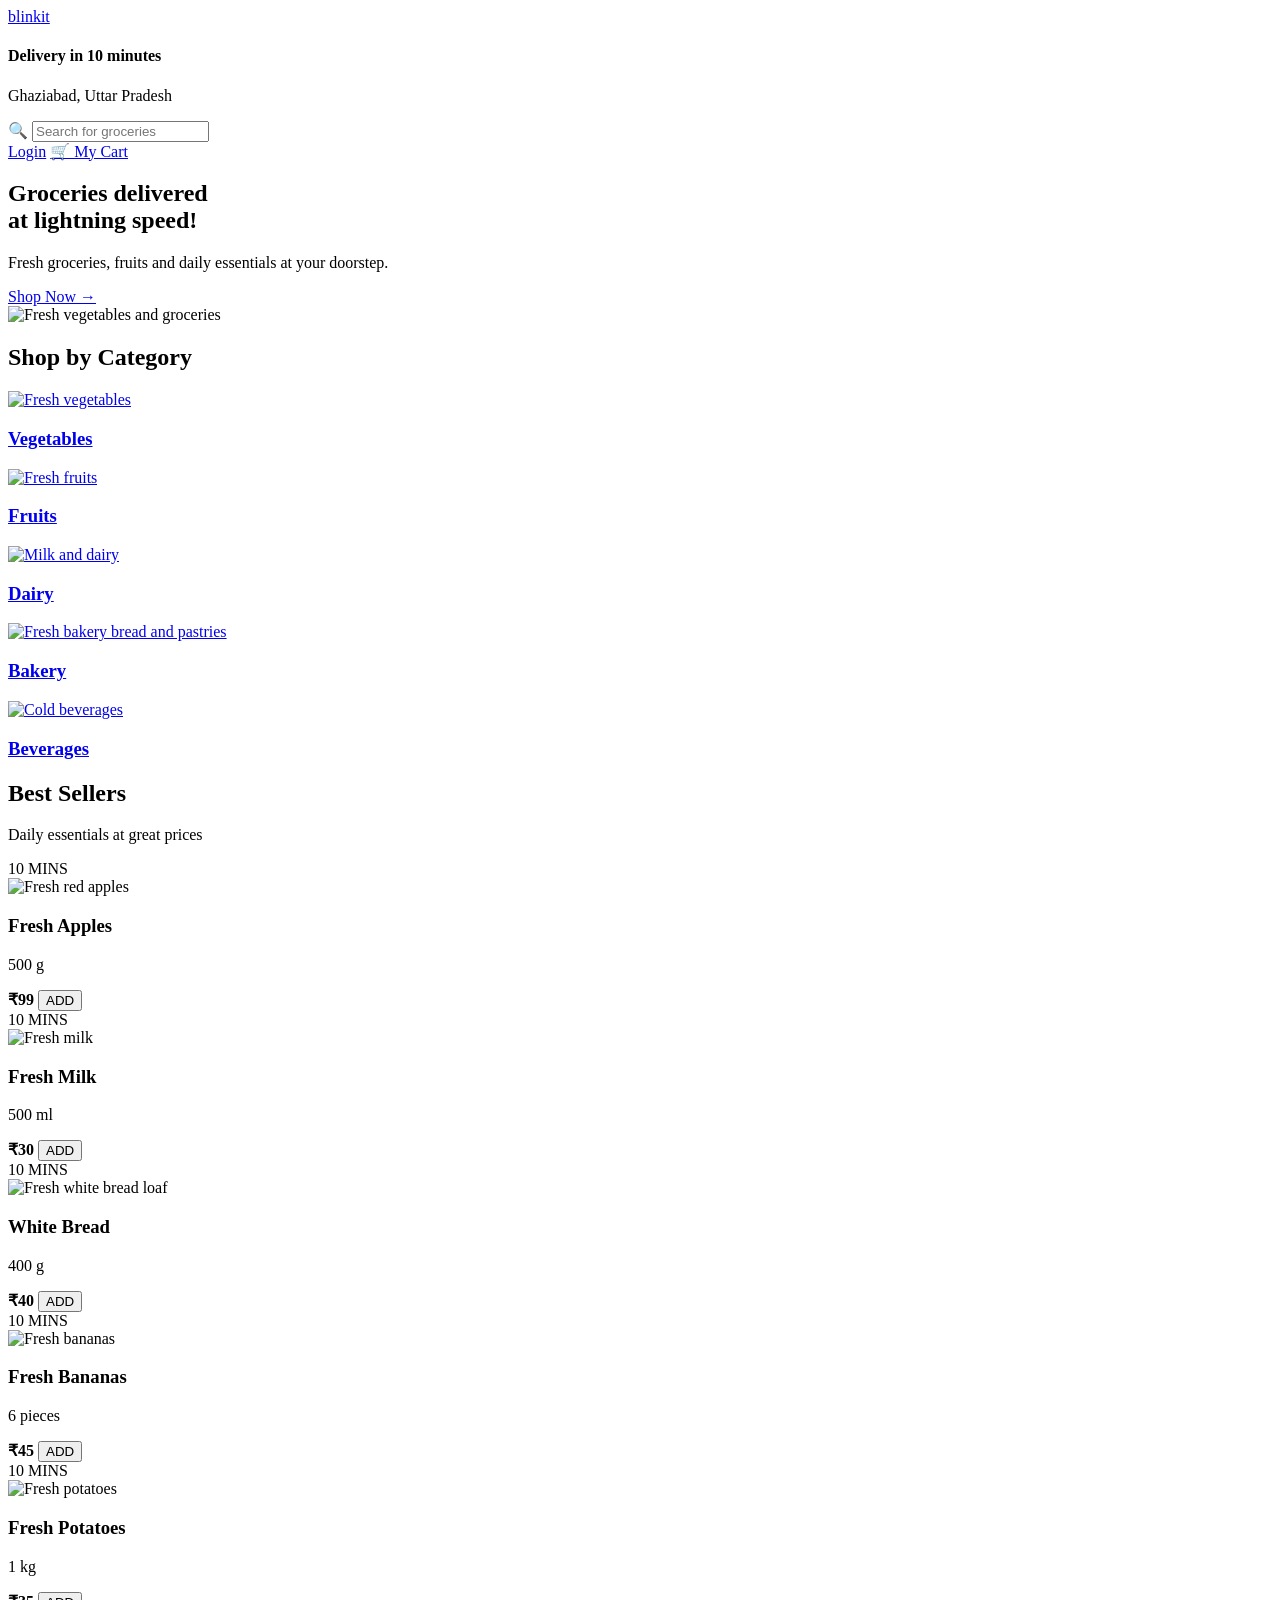
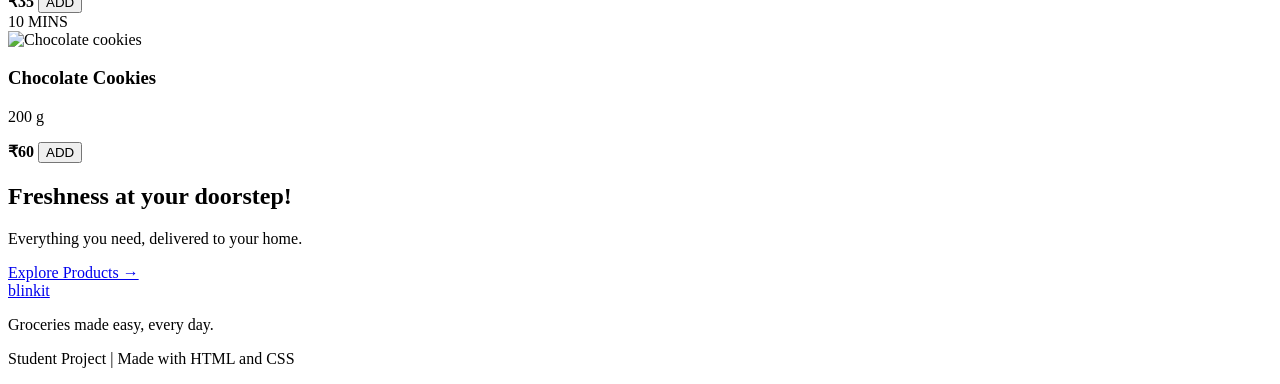
==== shopping.html @ cae52295 "Add files via upload" ====
<!DOCTYPE html>
<html lang="en">
<head>
    <meta charset="UTF-8">
    <meta name="viewport" content="width=device-width, initial-scale=1.0">
    <title>Blinkit - Online Grocery Store</title>
    <link rel="stylesheet" href="shop.css">
</head>
<body>

    <!-- NAVBAR -->
    <header class="navbar">
        <a href="#" class="logo">blink<span>it</span></a>

        <div class="location">
            <h4>Delivery in 10 minutes</h4>
            <p>Ghaziabad, Uttar Pradesh</p>
        </div>

        <div class="search-box">
            <span>🔍</span>
            <input type="search" placeholder="Search for groceries">
        </div>

        <a href="#" class="login">Login</a>
        <a href="#products" class="cart">🛒 My Cart</a>
    </header>

    <main class="container">

        <!-- HERO BANNER -->
        <section class="banner">
            <div class="banner-text">
                <h1>Groceries delivered<br>at lightning speed!</h1>
                <p>Fresh groceries, fruits and daily essentials at your doorstep.</p>
                <a href="#products" class="shop-btn">Shop Now →</a>
            </div>

            <div class="banner-visual">
                <img
                    src="https://images.unsplash.com/photo-1542838132-92c53300491e?auto=format&fit=crop&w=800&q=85"
                    alt="Fresh vegetables and groceries">
            </div>
        </section>

        <!-- CATEGORIES -->
        <section class="section">
            <div class="section-heading">
                <h2>Shop by Category</h2>
            </div>

            <div class="category-grid">
                <a href="#products" class="category-card">
                    <div class="category-image">
                        <img src="https://images.unsplash.com/photo-1540420773420-3366772f4999?auto=format&fit=crop&w=400&q=85" alt="Fresh vegetables">
                    </div>
                    <h3>Vegetables</h3>
                </a>

                <a href="#products" class="category-card">
                    <div class="category-image">
                        <img src="https://images.unsplash.com/photo-1619566636858-adf3ef46400b?auto=format&fit=crop&w=400&q=85" alt="Fresh fruits">
                    </div>
                    <h3>Fruits</h3>
                </a>

                <a href="#products" class="category-card">
                    <div class="category-image">
                        <img src="https://images.unsplash.com/photo-1563636619-e9143da7973b?auto=format&fit=crop&w=400&q=85" alt="Milk and dairy">
                    </div>
                    <h3>Dairy</h3>
                </a>

                <a href="#products" class="category-card">
                    <div class="category-image">
                        <img
                         src="https://images.unsplash.com/photo-1530610476181-d83430b64dcd?auto=format&fit=crop&w=400&q=85"
                         alt="Fresh bakery bread and pastries">
                    </div>
                    <h3>Bakery</h3>
                </a>

                <a href="#products" class="category-card">
                    <div class="category-image">
                        <img src="https://images.unsplash.com/photo-1537640538966-79f369143f8f?auto=format&fit=crop&w=400&q=85" alt="Cold beverages">
                    </div>
                    <h3>Beverages</h3>
                </a>
            </div>
        </section>

        <!-- BEST SELLERS -->
        <section class="section" id="products">
            <div class="section-heading">
                <h2>Best Sellers</h2>
            </div>
            <p class="section-subtitle">Daily essentials at great prices</p>

            <div class="product-grid">

                <article class="product-card">
                    <span class="delivery-time">10 MINS</span>
                    <div class="product-image">
                        <img src="https://images.unsplash.com/photo-1560806887-1e4cd0b6cbd6?auto=format&fit=crop&w=500&q=85" alt="Fresh red apples">
                    </div>
                    <h3>Fresh Apples</h3>
                    <p class="quantity">500 g</p>
                    <div class="product-bottom">
                        <strong>₹99</strong>
                        <button type="button">ADD</button>
                    </div>
                </article>

                <article class="product-card">
                    <span class="delivery-time">10 MINS</span>
                    <div class="product-image">
                        <img src="https://images.unsplash.com/photo-1563636619-e9143da7973b?auto=format&fit=crop&w=500&q=85" alt="Fresh milk">
                    </div>
                    <h3>Fresh Milk</h3>
                    <p class="quantity">500 ml</p>
                    <div class="product-bottom">
                        <strong>₹30</strong>
                        <button type="button">ADD</button>
                    </div>
                </article>

                <article class="product-card">
                    <span class="delivery-time">10 MINS</span>
                    <div class="product-image">
                        <img
                        src="https://images.unsplash.com/photo-1598373182133-52452f7691ef?auto=format&fit=crop&w=500&q=85"
                        alt="Fresh white bread loaf">

                    </div>
                    <h3>White Bread</h3>
                    <p class="quantity">400 g</p>
                    <div class="product-bottom">
                        <strong>₹40</strong>
                        <button type="button">ADD</button>
                    </div>
                </article>

                <article class="product-card">
                    <span class="delivery-time">10 MINS</span>
                    <div class="product-image">
                        <img src="https://images.unsplash.com/photo-1571771894821-ce9b6c11b08e?auto=format&fit=crop&w=500&q=85" alt="Fresh bananas">
                    </div>
                    <h3>Fresh Bananas</h3>
                    <p class="quantity">6 pieces</p>
                    <div class="product-bottom">
                        <strong>₹45</strong>
                        <button type="button">ADD</button>
                    </div>
                </article>

                <article class="product-card">
                    <span class="delivery-time">10 MINS</span>
                    <div class="product-image">
                        <img src="https://images.unsplash.com/photo-1518977676601-b53f82aba655?auto=format&fit=crop&w=500&q=85" alt="Fresh potatoes">
                    </div>
                    <h3>Fresh Potatoes</h3>
                    <p class="quantity">1 kg</p>
                    <div class="product-bottom">
                        <strong>₹35</strong>
                        <button type="button">ADD</button>
                    </div>
                </article>

                <article class="product-card">
                    <span class="delivery-time">10 MINS</span>
                    <div class="product-image">
                        <img src="https://images.unsplash.com/photo-1499636136210-6f4ee915583e?auto=format&fit=crop&w=500&q=85" alt="Chocolate cookies">
                    </div>
                    <h3>Chocolate Cookies</h3>
                    <p class="quantity">200 g</p>
                    <div class="product-bottom">
                        <strong>₹60</strong>
                        <button type="button">ADD</button>
                    </div>
                </article>

            </div>
        </section>

        <!-- OFFER BANNER -->
        <section class="offer">
            <h2>Freshness at your doorstep!</h2>
            <p>Everything you need, delivered to your home.</p>
            <a href="#products" class="shop-btn">Explore Products →</a>
        </section>

    </main>

    <!-- FOOTER -->
    <footer class="footer">
        <a href="#" class="logo">blink<span>it</span></a>
        <p>Groceries made easy, every day.</p>
        <p class="copyright">Student Project | Made with HTML and CSS</p>
    </footer>

</body>
</html>
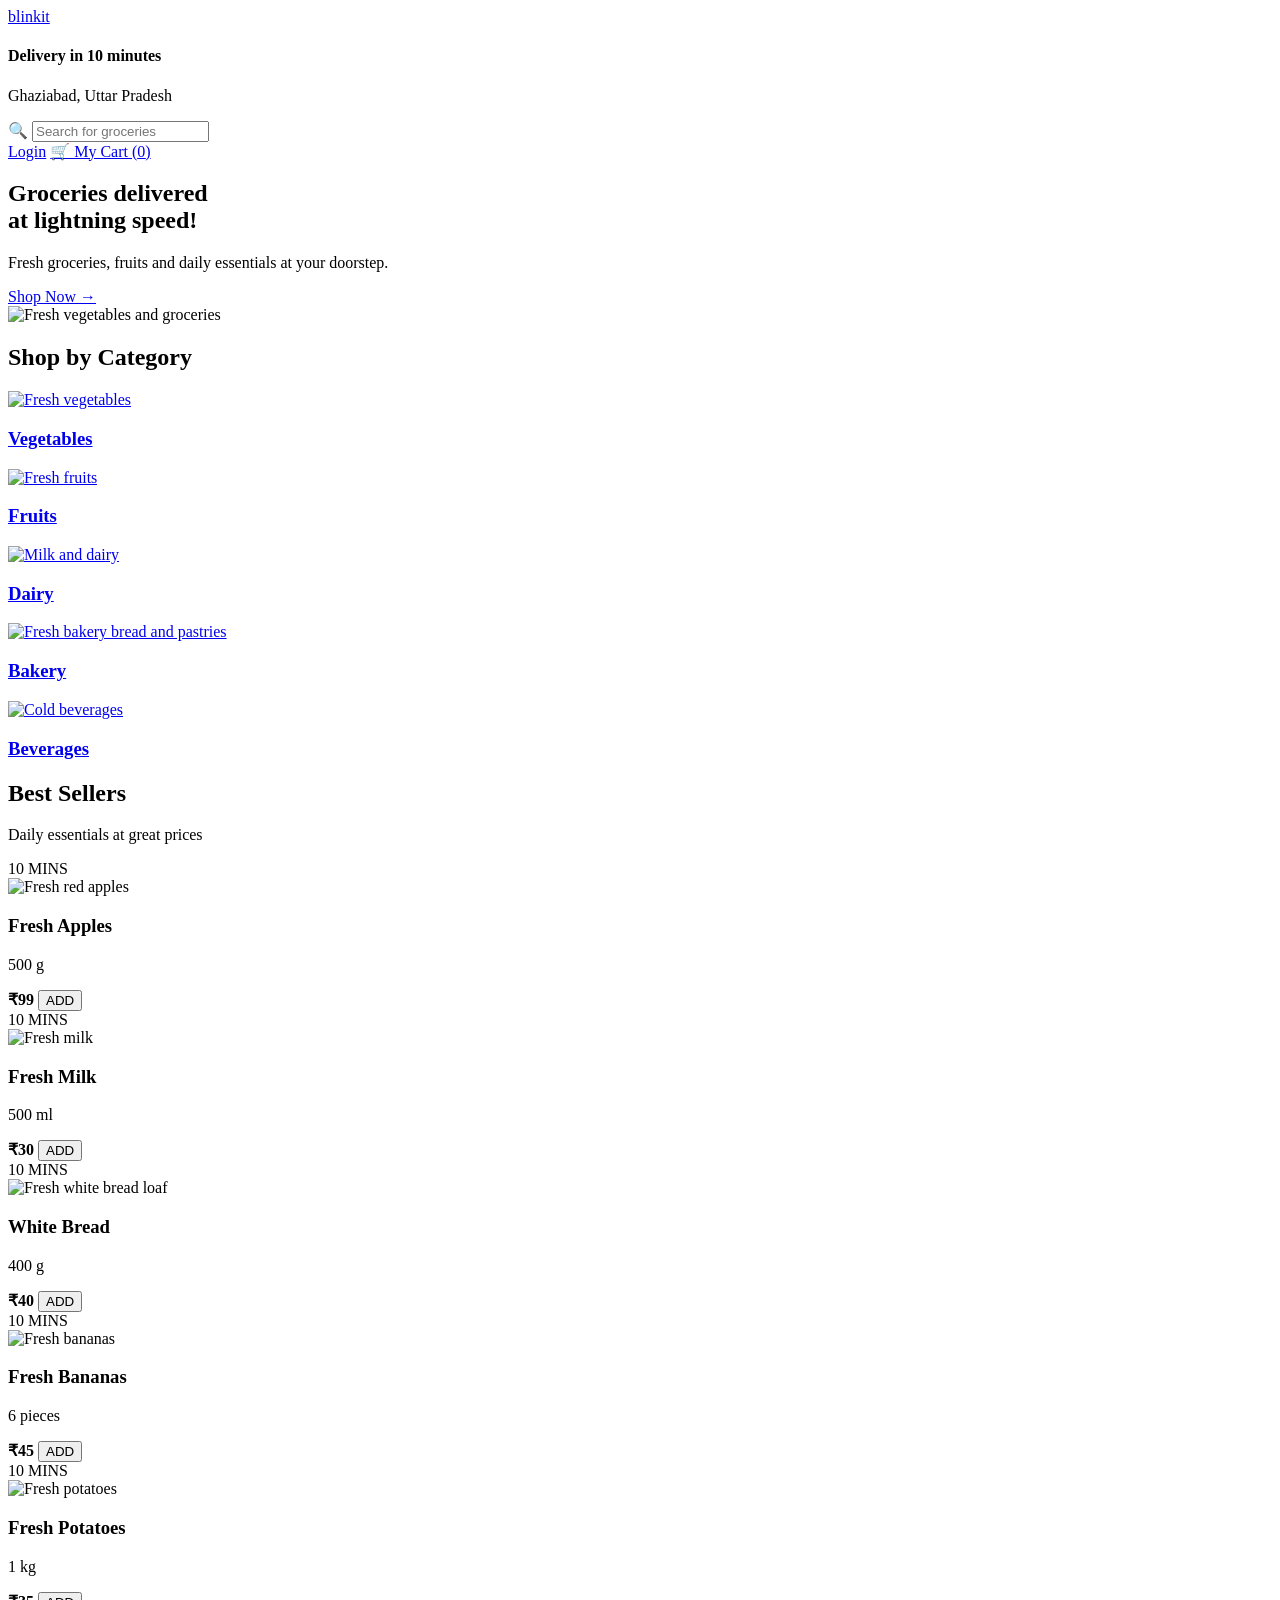
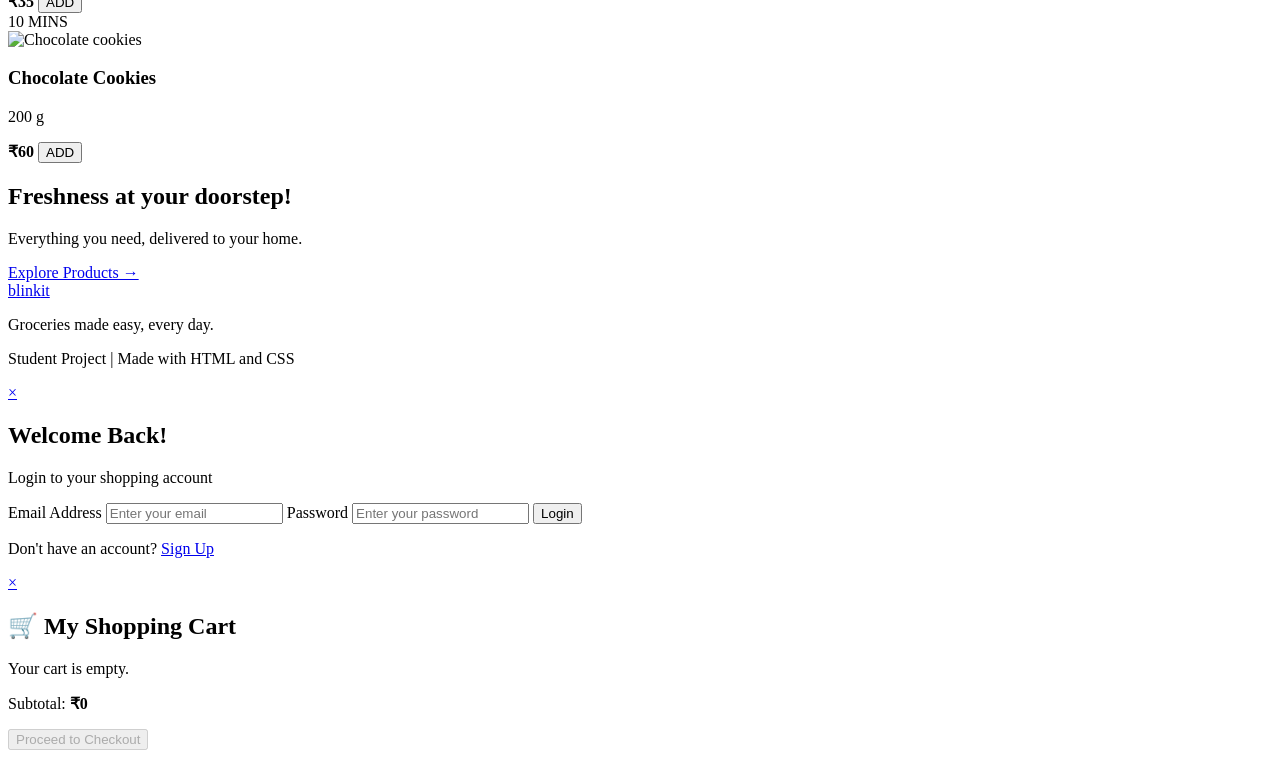
==== commit b783bb35: "Add files via upload" ====
--- a/shopping.html
+++ b/shopping.html
@@ -23,8 +23,10 @@
             <input type="search" placeholder="Search for groceries">
         </div>
 
-        <a href="#" class="login">Login</a>
-        <a href="#products" class="cart">🛒 My Cart</a>
+        <a href="#login" class="login-btn">Login</a>
+        <a href="#cart" class="cart">
+            🛒 My Cart (<span id="cart-count">0</span>)
+        </a>
     </header>
 
     <main class="container">
@@ -108,7 +110,13 @@
                     <p class="quantity">500 g</p>
                     <div class="product-bottom">
                         <strong>₹99</strong>
-                        <button type="button">ADD</button>
+                        <button
+                        type="button"
+                        class="add-to-cart"
+                        data-name="Fresh Apples"
+                        data-price="99">
+                        ADD
+                    </button>
                     </div>
                 </article>
 
@@ -121,7 +129,14 @@
                     <p class="quantity">500 ml</p>
                     <div class="product-bottom">
                         <strong>₹30</strong>
-                        <button type="button">ADD</button>
+                        <button
+                        type="button"
+                        class="add-to-cart"
+                        data-name="Fresh Milk"
+                        data-price="30">
+                        ADD
+                        </button>
+                        
                     </div>
                 </article>
 
@@ -137,7 +152,13 @@
                     <p class="quantity">400 g</p>
                     <div class="product-bottom">
                         <strong>₹40</strong>
-                        <button type="button">ADD</button>
+                        <button
+                            type="button"
+                            class="add-to-cart"
+                            data-name="White Bread"
+                            data-price="40">
+                            ADD
+                        </button>
                     </div>
                 </article>
 
@@ -150,7 +171,13 @@
                     <p class="quantity">6 pieces</p>
                     <div class="product-bottom">
                         <strong>₹45</strong>
-                        <button type="button">ADD</button>
+                        <button
+                            type="button"
+                            class="add-to-cart"
+                            data-name="Fresh Bananas"
+                            data-price="45">
+                            ADD
+                        </button>
                     </div>
                 </article>
 
@@ -163,7 +190,13 @@
                     <p class="quantity">1 kg</p>
                     <div class="product-bottom">
                         <strong>₹35</strong>
-                        <button type="button">ADD</button>
+                        <button
+                            type="button"
+                            class="add-to-cart"
+                            data-name="Fresh Potatoes"
+                            data-price="35">
+                            ADD
+                        </button>
                     </div>
                 </article>
 
@@ -176,7 +209,13 @@
                     <p class="quantity">200 g</p>
                     <div class="product-bottom">
                         <strong>₹60</strong>
-                        <button type="button">ADD</button>
+                        <button
+                            type="button"
+                            class="add-to-cart"
+                            data-name="Chocolate Cookies"
+                            data-price="60">
+                            ADD
+                        </button>
                     </div>
                 </article>
 
@@ -198,6 +237,71 @@
         <p>Groceries made easy, every day.</p>
         <p class="copyright">Student Project | Made with HTML and CSS</p>
     </footer>
-
+<!-- Login Popup -->
+<div id="login" class="login-overlay">
+    <div class="login-box">
+
+        <a href="#" class="close-btn" aria-label="Close">&times;</a>
+
+        <h2>Welcome Back!</h2>
+        <p>Login to your shopping account</p>
+
+        <form action="#" method="get">
+
+            <label for="email">Email Address</label>
+            <input
+                type="email"
+                id="email"
+                placeholder="Enter your email"
+                required
+            >
+
+            <label for="password">Password</label>
+            <input
+                type="password"
+                id="password"
+                placeholder="Enter your password"
+                minlength="8"
+                required
+            >
+
+            <button type="submit" class="login-submit">
+                Login
+            </button>
+
+            <p class="signup-text">
+                Don't have an account?
+                <a href="#signup">Sign Up</a>
+            </p>
+
+        </form>
+    </div>
+</div>
+<!-- Shopping Cart Popup -->
+<div id="cart" class="cart-overlay">
+    <div class="cart-box">
+
+        <a href="#" class="cart-close"
+           aria-label="Close cart">&times;</a>
+
+        <h2>🛒 My Shopping Cart</h2>
+
+        <div id="cart-items">
+            <p>Your cart is empty.</p>
+        </div>
+
+        <div class="cart-footer">
+            <p>
+                Subtotal:
+                <strong id="cart-total">₹0</strong>
+            </p>
+
+            <button type="button" class="checkout-btn" disabled>
+                Proceed to Checkout
+            </button>
+        </div>
+
+    </div>
+</div>
 </body>
 </html>
